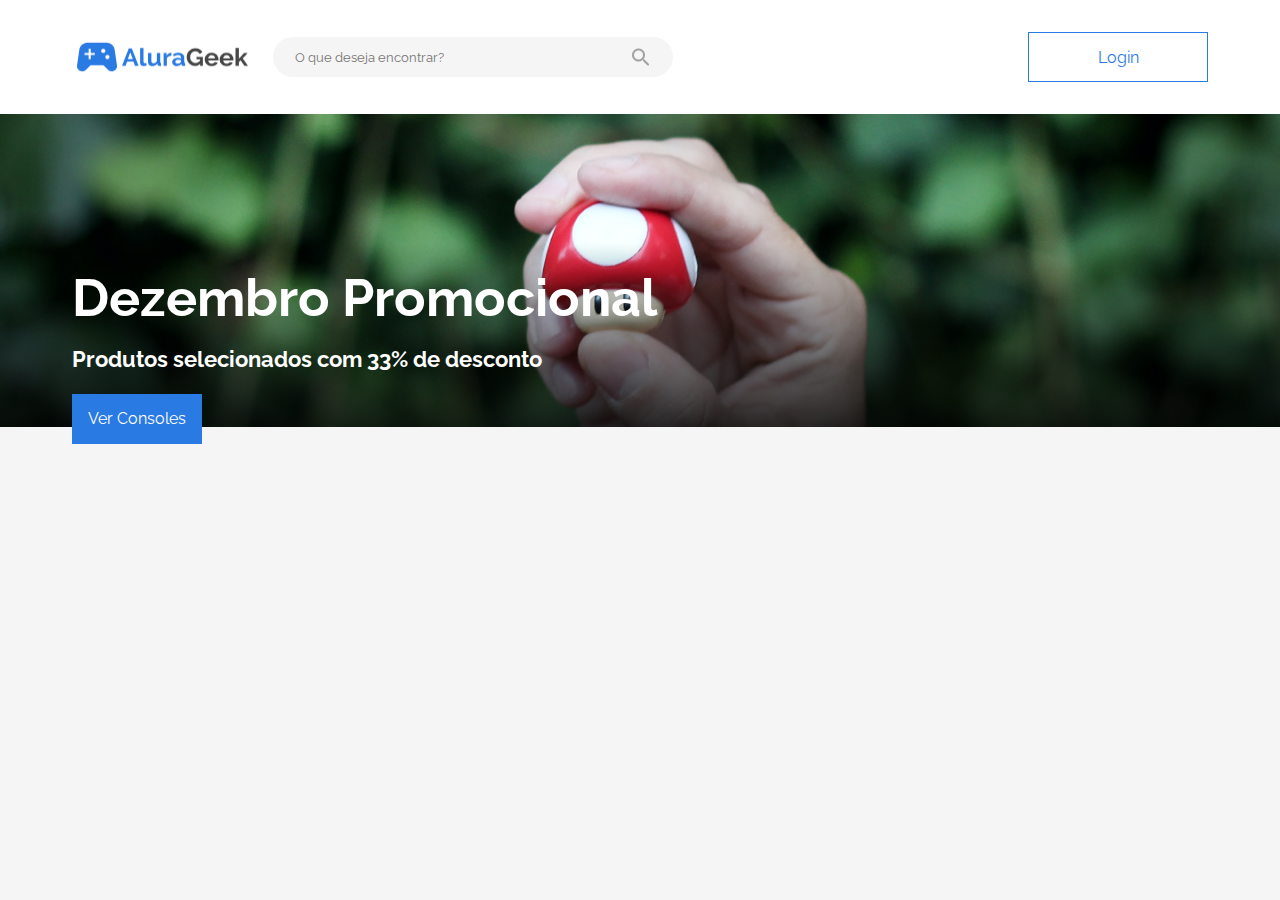
==== index.html @ 499ac099 "first commit" ====
<!DOCTYPE html>
<html lang="pt-br">
<head>
    <meta charset="UTF-8">
    <meta http-equiv="X-UA-Compatible" content="IE=edge">
    <meta name="viewport" content="width=device-width, initial-scale=1.0">
    <link rel="stylesheet" href="./styles.css">
    <title>Home | Alura Geek</title>
</head>
<body>
    <header class="cabecalho">
        <div class="cabecalho__conteudo">
            <div class="cabecalho__esquerda">
                <img class="cabecalho__logo" src="./assets/imagens/logo.png" alt="logo da Alura Geek">
                <div class="cabecalho__busca">
                    <input class="busca__input" type="text" placeholder="O que deseja encontrar?">
                    <img class="busca__icone" src="./assets/imagens/icone.png" alt="Buscar Produto">
                </div>
            </div>
            <button class="cabecalho__botao" type="button">Login</button>
        </div>
    </header>
    <main>
        <section class="banner">
            <img class="banner__imagem" src="./assets/imagens/banner.png" alt="Banner de Promoção">
            <div class="banner__texto">
                <h2 class="banner__titulo">Dezembro Promocional</h2>
                <h3 class="banner__subtitulo">Produtos selecionados com 33% de desconto</h3>
                <button class="banner__botao">Ver Consoles</button>
            </div>
        </section>
    </main>
    <footer></footer>
</body>
</html>
---- styles.css ----
@import url("./assets/css/reset.css");
@import url("https://fonts.googleapis.com/css2?family=Raleway:wght@400;700&display=swap");
@import url("./assets/css/cabecalho.css");
@import url("./assets/css/banner.css");

:root {
    --azul: #2A7AE4;
    --azul-claro: #EAF2FD;
    --branco: #FFFFFF;
    --cinza-claro: #F5F5F5;
    --preto: #464646;

    --fonte: 'Raleway', sans-serif;
    --negrito: 700;

}

body {
    background-color: var(--cinza-claro);
}
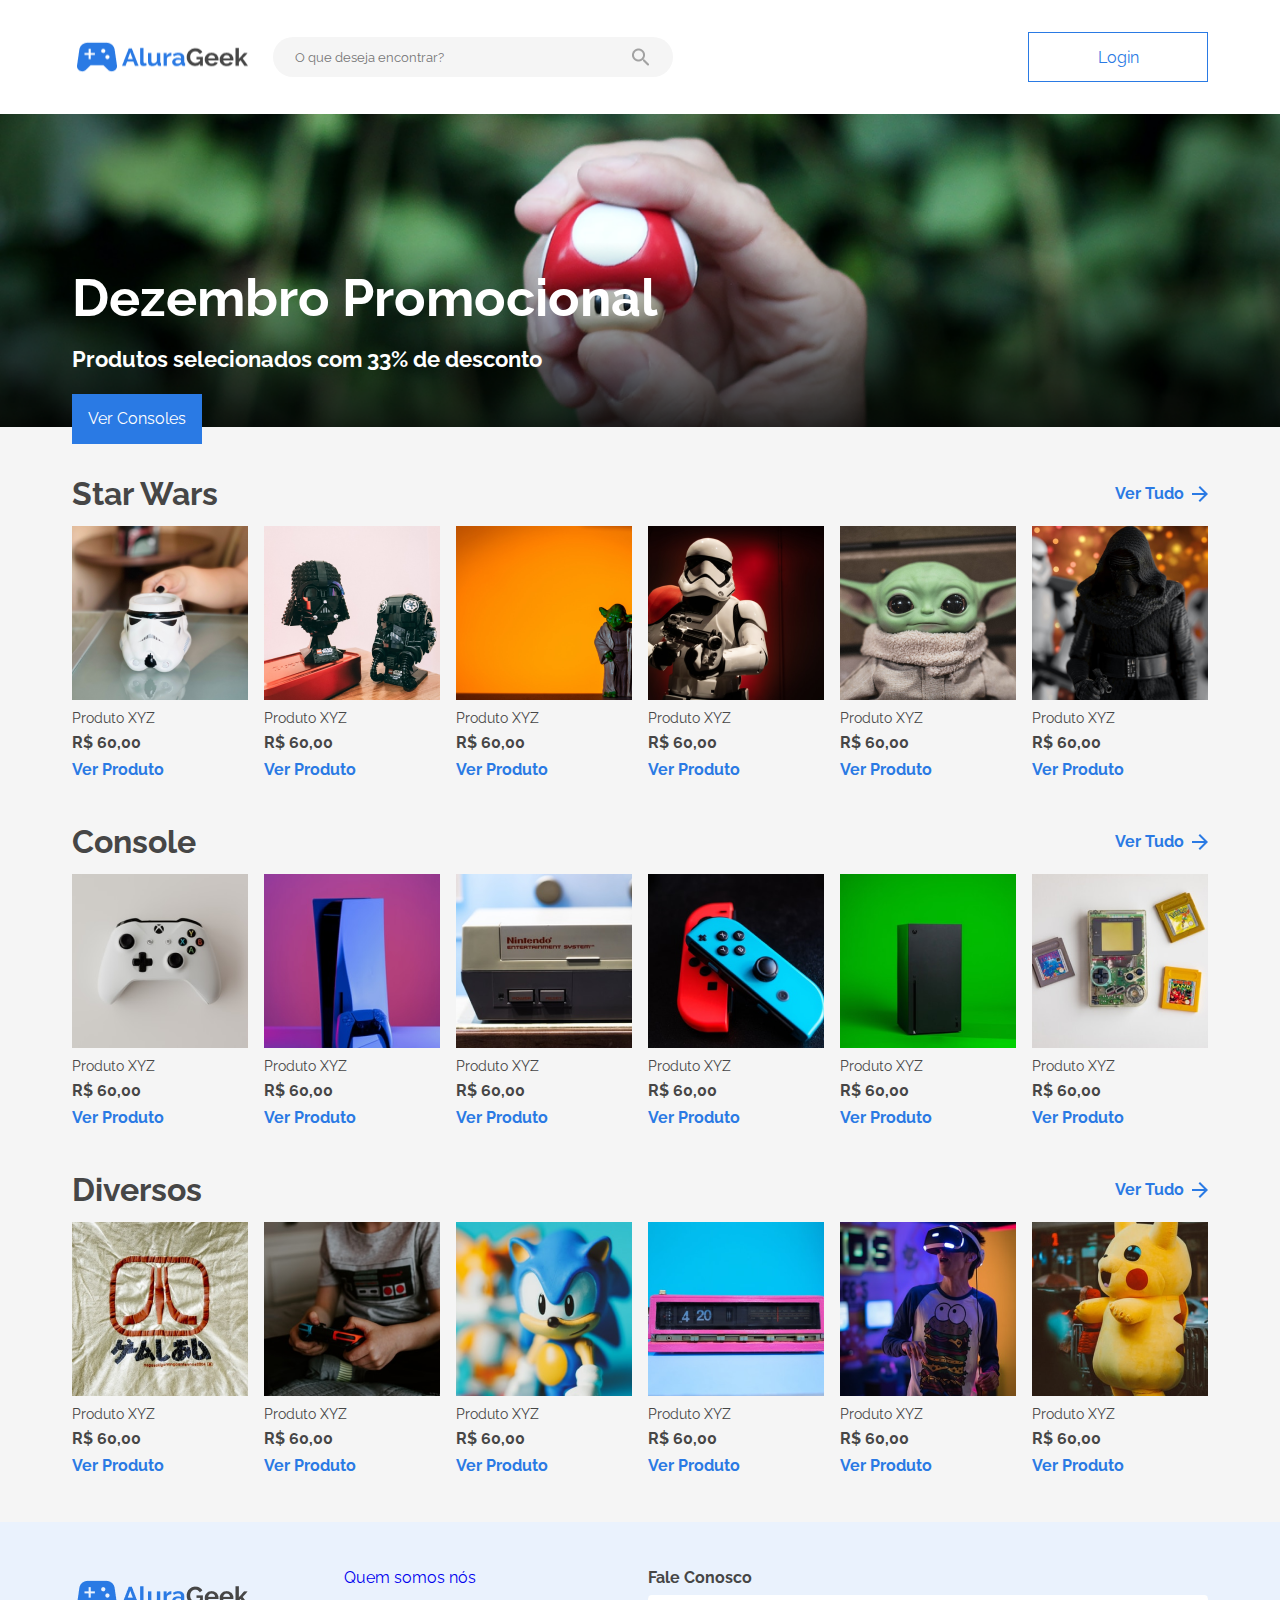
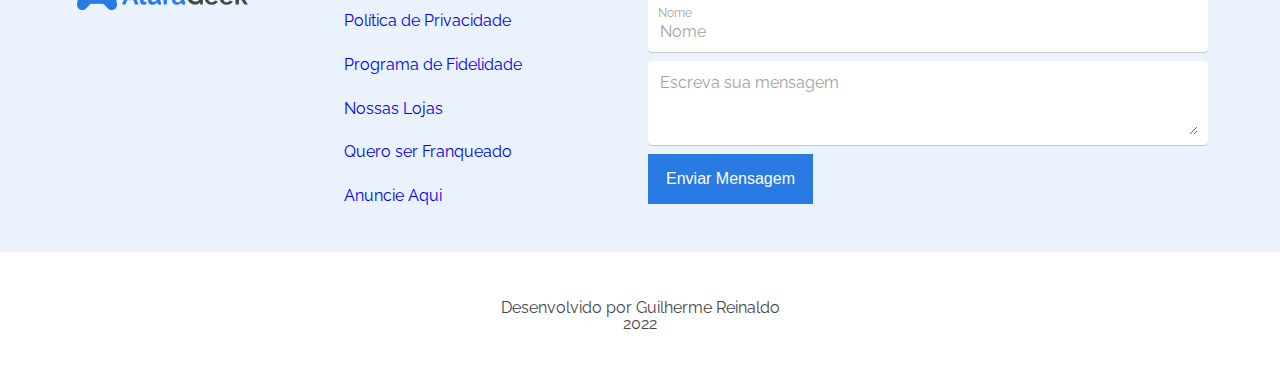
==== commit 633ea0cd: "Pagina Inicial Finalizada - Semana 1" ====
--- a/index.html
+++ b/index.html
@@ -29,7 +29,185 @@
                 <button class="banner__botao">Ver Consoles</button>
             </div>
         </section>
+        <section class="produtos">
+            <div class="produtos__secao">
+            <div class="secao__topo">
+                <h3 class="secao__titulo">Star Wars</h3>
+                <a class="secao__botao" href="#">
+                    <span>Ver Tudo</span>
+                    <img src="./assets/imagens/seta-direita.png" alt="Ver Tudo">
+                </a>
+            </div>
+            <div class="secao__conteudo">
+                <div class="secao__card">
+                    <img class="card__imagem" src="./assets/imagens/starwars1.png" alt="Caneca Star Wars">
+                    <h4 class="card__titulo">Produto XYZ</h4>
+                    <span class="card__preco">R$ 60,00</span>
+                    <a class="card__botao" href="#">Ver Produto</a>
+                </div>
+                <div class="secao__card">
+                    <img class="card__imagem" src="./assets/imagens/starwars2.png" alt="Darth Vader">
+                    <h4 class="card__titulo">Produto XYZ</h4>
+                    <span class="card__preco">R$ 60,00</span>
+                    <a class="card__botao" href="#">Ver Produto</a>
+                </div>
+                <div class="secao__card">
+                    <img class="card__imagem" src="./assets/imagens/starwars3.png" alt="Mestre Yoda">
+                    <h4 class="card__titulo">Produto XYZ</h4>
+                    <span class="card__preco">R$ 60,00</span>
+                    <a class="card__botao" href="#">Ver Produto</a>
+                </div>
+                <div class="secao__card">
+                    <img class="card__imagem" src="./assets/imagens/starwars4.png" alt="Stormtrooper">
+                    <h4 class="card__titulo">Produto XYZ</h4>
+                    <span class="card__preco">R$ 60,00</span>
+                    <a class="card__botao" href="#">Ver Produto</a>
+                </div>
+                <div class="secao__card">
+                    <img class="card__imagem" src="./assets/imagens/starwars5.png" alt="Baby Yoda">
+                    <h4 class="card__titulo">Produto XYZ</h4>
+                    <span class="card__preco">R$ 60,00</span>
+                    <a class="card__botao" href="#">Ver Produto</a>
+                </div>
+                <div class="secao__card">
+                    <img class="card__imagem" src="./assets/imagens/starwars6.png" alt="Kylo REN">
+                    <h4 class="card__titulo">Produto XYZ</h4>
+                    <span class="card__preco">R$ 60,00</span>
+                    <a class="card__botao" href="#">Ver Produto</a>
+                </div>
+            </div>
+            </div>
+            <div class="produtos__secao">
+                <div class="secao__topo">
+                    <h3 class="secao__titulo">Console</h3>
+                    <a class="secao__botao" href="#">
+                        <span>Ver Tudo</span>
+                        <img src="./assets/imagens/seta-direita.png" alt="Ver Tudo">
+                    </a>
+                </div>
+                <div class="secao__conteudo">
+                    <div class="secao__card">
+                        <img class="card__imagem" src="./assets/imagens/console1.png" alt="Controle XBOX">
+                        <h4 class="card__titulo">Produto XYZ</h4>
+                        <span class="card__preco">R$ 60,00</span>
+                        <a class="card__botao" href="#">Ver Produto</a>
+                    </div>
+                    <div class="secao__card">
+                        <img class="card__imagem" src="./assets/imagens/console2.png" alt="Playstation5">
+                        <h4 class="card__titulo">Produto XYZ</h4>
+                        <span class="card__preco">R$ 60,00</span>
+                        <a class="card__botao" href="#">Ver Produto</a>
+                    </div>
+                    <div class="secao__card">
+                        <img class="card__imagem" src="./assets/imagens/console3.png" alt="Nintendo">
+                        <h4 class="card__titulo">Produto XYZ</h4>
+                        <span class="card__preco">R$ 60,00</span>
+                        <a class="card__botao" href="#">Ver Produto</a>
+                    </div>
+                    <div class="secao__card">
+                        <img class="card__imagem" src="./assets/imagens/console4.png" alt="Controle Switch">
+                        <h4 class="card__titulo">Produto XYZ</h4>
+                        <span class="card__preco">R$ 60,00</span>
+                        <a class="card__botao" href="#">Ver Produto</a>
+                    </div>
+                    <div class="secao__card">
+                        <img class="card__imagem" src="./assets/imagens/console5.png" alt="XBOX One">
+                        <h4 class="card__titulo">Produto XYZ</h4>
+                        <span class="card__preco">R$ 60,00</span>
+                        <a class="card__botao" href="#">Ver Produto</a>
+                    </div>
+                    <div class="secao__card">
+                        <img class="card__imagem" src="./assets/imagens/console6.png" alt="Gameboy">
+                        <h4 class="card__titulo">Produto XYZ</h4>
+                        <span class="card__preco">R$ 60,00</span>
+                        <a class="card__botao" href="#">Ver Produto</a>
+                    </div>
+                </div>
+                </div>
+                <div class="produtos__secao">
+                    <div class="secao__topo">
+                        <h3 class="secao__titulo">Diversos</h3>
+                        <a class="secao__botao" href="#">
+                            <span>Ver Tudo</span>
+                            <img src="./assets/imagens/seta-direita.png" alt="Ver Tudo">
+                        </a>
+                    </div>
+                    <div class="secao__conteudo">
+                        <div class="secao__card">
+                            <img class="card__imagem" src="./assets/imagens/diversos1.png" alt="Camisa Atari">
+                            <h4 class="card__titulo">Produto XYZ</h4>
+                            <span class="card__preco">R$ 60,00</span>
+                            <a class="card__botao" href="#">Ver Produto</a>
+                        </div>
+                        <div class="secao__card">
+                            <img class="card__imagem" src="./assets/imagens/diversos2.png" alt="Jogando Switch">
+                            <h4 class="card__titulo">Produto XYZ</h4>
+                            <span class="card__preco">R$ 60,00</span>
+                            <a class="card__botao" href="#">Ver Produto</a>
+                        </div>
+                        <div class="secao__card">
+                            <img class="card__imagem" src="./assets/imagens/diversos3.png" alt="Sonic">
+                            <h4 class="card__titulo">Produto XYZ</h4>
+                            <span class="card__preco">R$ 60,00</span>
+                            <a class="card__botao" href="#">Ver Produto</a>
+                        </div>
+                        <div class="secao__card">
+                            <img class="card__imagem" src="./assets/imagens/diversos4.png" alt="Relogio">
+                            <h4 class="card__titulo">Produto XYZ</h4>
+                            <span class="card__preco">R$ 60,00</span>
+                            <a class="card__botao" href="#">Ver Produto</a>
+                        </div>
+                        <div class="secao__card">
+                            <img class="card__imagem" src="./assets/imagens/diversos5.png" alt="Realidade Virtual">
+                            <h4 class="card__titulo">Produto XYZ</h4>
+                            <span class="card__preco">R$ 60,00</span>
+                            <a class="card__botao" href="#">Ver Produto</a>
+                        </div>
+                        <div class="secao__card">
+                            <img class="card__imagem" src="./assets/imagens/diversos6.png" alt="Pikachu">
+                            <h4 class="card__titulo">Produto XYZ</h4>
+                            <span class="card__preco">R$ 60,00</span>
+                            <a class="card__botao" href="#">Ver Produto</a>
+                        </div>
+                    </div>
+                    </div>
+        </section>
     </main>
-    <footer></footer>
+    <footer class="rodape">
+        <div class="rodape__fale-conosco">
+            <div class="institucional">
+                <img class="institucional__logo" src="./assets/imagens/logo.png" alt="Logo da Alura Geek">
+                <div class="institucional__links">
+                <a href="#">Quem somos nós</a>
+                <a href="#">Política de Privacidade</a>
+                <a href="#">Programa de Fidelidade</a>
+                <a href="#">Nossas Lojas</a>
+                <a href="#">Quero ser Franqueado</a>
+                <a href="#">Anuncie Aqui</a>
+                </div>
+            </div>
+            <form class="fale-conosco">
+                <p class="fale-conosco__titulo">Fale Conosco</p>
+                <div class="fale-conosco__item">
+                    <label class="fale-conosco__label">
+                        Nome
+                        <input class="fale-conosco__input" type="text" placeholder="Nome">
+                    </label>
+                </div>
+                <div class="fale-conosco__item">
+                    <label class="fale-conosco__label">
+                        <textarea placeholder="Escreva sua mensagem" class="fale-conosco__textarea" cols="30" rows="10"></textarea>
+                    </label>
+                </div>
+                <button type="button" class="fale-conosco__botao">Enviar Mensagem</button>
+            </form>
+        </div>
+        <div class="rodape__direitos">
+            <p>
+                Desenvolvido por Guilherme Reinaldo</br>
+                2022
+            </p>
+        </div>
+    </footer>
 </body>
 </html>--- a/styles.css
+++ b/styles.css
@@ -2,12 +2,15 @@
 @import url("https://fonts.googleapis.com/css2?family=Raleway:wght@400;700&display=swap");
 @import url("./assets/css/cabecalho.css");
 @import url("./assets/css/banner.css");
+@import url("./assets/css/produtos.css");
+@import url("./assets/css/rodape.css");
 
 :root {
     --azul: #2A7AE4;
     --azul-claro: #EAF2FD;
     --branco: #FFFFFF;
     --cinza-claro: #F5F5F5;
+    --cinza-medio: #A2A2A2;
     --preto: #464646;
 
     --fonte: 'Raleway', sans-serif;
@@ -17,4 +20,5 @@
 
 body {
     background-color: var(--cinza-claro);
+    overflow-x: hidden;
 }